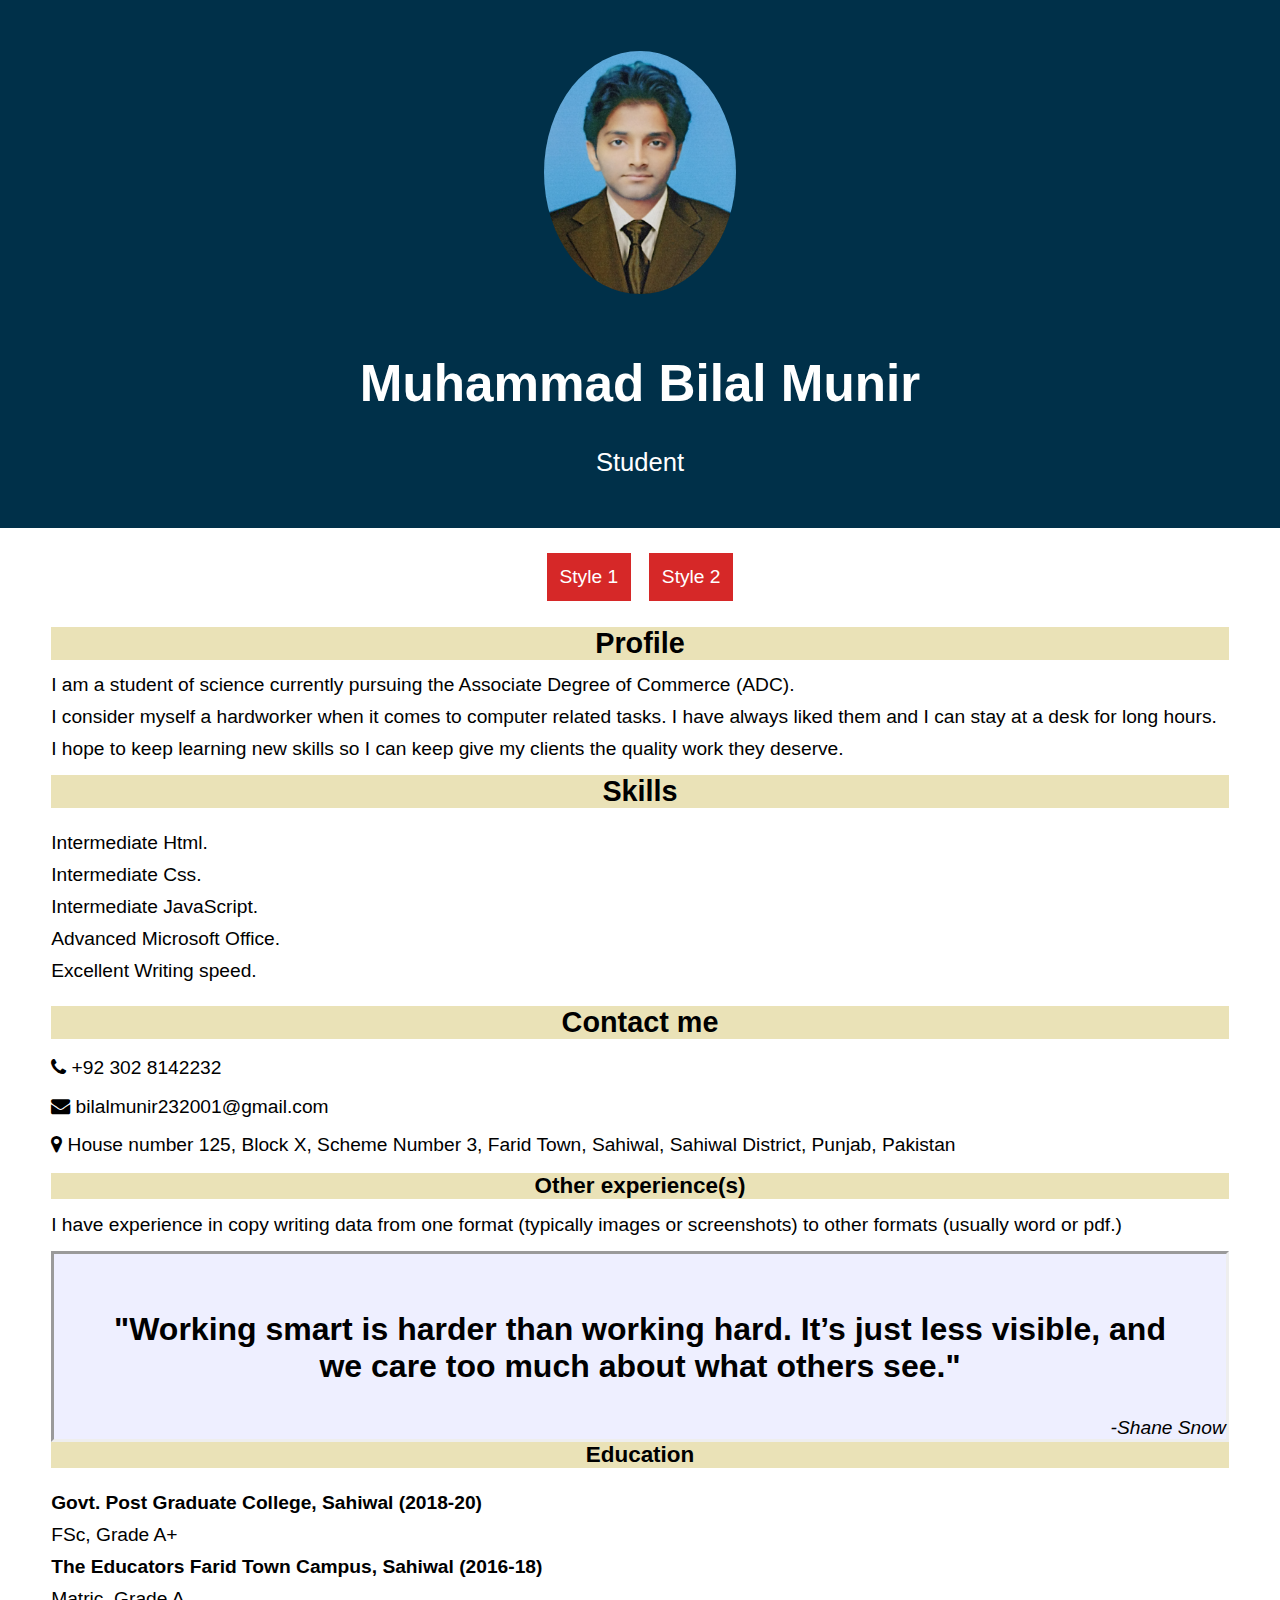
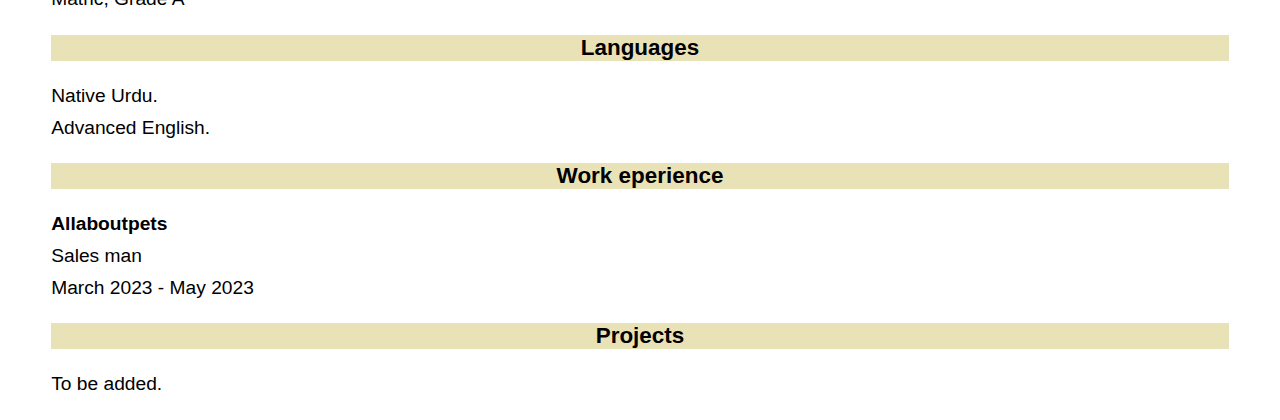
==== index.html @ 1413efce "Add files via upload" ====
<!DOCTYPE html>
<html lang="Us-en">
<head>
  <meta charset="utf-8">
  <meta name="viewport" content="width=device-width, initial-scale=1.0">
  <link rel="stylesheet" href="https://stackpath.bootstrapcdn.com/font-awesome/4.7.0/css/font-awesome.min.css" integrity="sha384-wvfXpqpZZVQGK6TAh5PVlGOfQNHSoD2xbE+QkPxCAFlNEevoEH3Sl0sibVcOQVnN" crossorigin="anonymous">
  <title>Resume</title>
  <link id="styleSheet" rel="stylesheet" type="text/css" href="style1.css">
  <script>
    function initialize() {
      var style1button = document.getElementById("style1button");
      var style2button = document.getElementById("style2button");
      var styleSheet = document.getElementById("styleSheet");

      style1button.addEventListener("click", function() {
        styleSheet.href = "style1.css";
      });

      style2button.addEventListener("click", function() {
        styleSheet.href = "style2.css";
      });
    }

    // Call the initialize function when the DOM is fully loaded
    document.addEventListener("DOMContentLoaded", initialize);
  </script>
</head>

<body>
  <div class="image">
    <img src="avatar.jpg" alt="Image not found.">
  </div>

  <div class="head">
  	<h1>Muhammad Bilal Munir</h1>
    <p>Student</p>
    <hr>
  </div>

  <div class="profile">
    <button id="style1button">Style 1</button>
    <button id="style2button">Style 2</button>
    <h2>Profile</h2>
    <p>I am a student of science currently pursuing the Associate Degree of Commerce (ADC).</p>
    <p>I consider myself a hardworker when it comes to computer related tasks. I have always liked them and I can stay at a desk for long hours.</p>
    <p>I hope to keep learning new skills so I can keep give my clients the quality work they deserve.</p><hr>
    <h2>Skills</h2>
      <ul>
        <li>Intermediate Html.</li>
        <li>Intermediate Css.</li>
        <li>Intermediate JavaScript.</li>
        <li>Advanced Microsoft Office.</li>
        <li>Excellent Writing speed.</li>
      </ul><hr>
    <h2>Contact me</h2>
      <p><i class="fa fa-phone"></i> +92 302 8142232</p>
      <p><i class="fa fa-envelope"></i> <a title="Gmail address" href="https://mail.google.com/mail/" target="_blank">bilalmunir232001@gmail.com</a></p>
      <p><i class="fa fa-map-marker"></i> <a title="Location" href="https://www.google.com/maps/place/Plot+209,+Farid+Town,+Sahiwal,+Sahiwal+District,+Punjab,+Pakistan/@30.6721844,73.0730699,17z/data=!3m1!4b1!4m6!3m5!1s0x3922c810794a43fb:0x19f2639bd5656b4d!8m2!3d30.6721798!4d73.0756448!16s%2Fg%2F11kf3dxtk8" target="_blank">House number 125, Block X, Scheme Number 3, Farid Town, Sahiwal, Sahiwal District, Punjab, Pakistan</a></p><hr>
    <h3>Other experience(s)</h3>
      <p>I have experience in copy writing data from one format (typically images or screenshots) to other formats (usually word or pdf.)</p>
  </div>

  <div class="quote">
    <blockquote><strong>"Working smart is harder than working hard. It’s just less visible, and we care too much about what others see."</strong></blockquote>
    <cite>-Shane Snow</cite>
  </div>

  <div class="content">
  	<h3>Education</h3><hr>
      <ul>
        <li title=" My college"><strong><a href="https://www.gpgcs.edu.pk/" target="_blank">Govt. Post Graduate College, Sahiwal (2018-20)</a></strong></li>
        <li>FSc, Grade A+</li>
        <li title="My school"><strong><a href="https://theeducatorssahiwal.com/" target="_blank">The Educators Farid Town Campus, Sahiwal (2016-18)</a></strong></li>
        <li>Matric, Grade A</li>
      </ul>
    <h3>Languages</h3><hr>
      <ul>
        <li>Native Urdu.</li>
        <li>Advanced English.</li>
      </ul>

    <h3>Work eperience</h3><hr>
      <ul>
        <li><strong><a title="Work place" href="https://allaboutpets.pk/">Allaboutpets</a></strong><br>Sales man<br>March 2023 - May 2023</li>
      </ul>

    <h3>Projects</h3><hr>
      <ul>
        <li>To be added.</li>
      </ul>
  </div>
</body>
</html>
---- style1.css ----
body {
  margin: 0px;
  padding: 0px;
  font-family: Cambria, sans-serif;
}

a {
  text-decoration: none;
  color: inherit;
}

hr {
  display: none;
}

ul {
  list-style-type: none;
  padding-left: 0vw;
}

.head {
  padding: 2vw;
  font-size: 2vw;
  text-align: center;
  background-color: #003049;
  color: #ffffff;
}

.image {
  text-align: center;
  padding-top: 4vw;
  background-color: #003049;
}

.image img {
  display: block;
  margin: 0 auto;
  height: 19vw;
  width: 15vw;
  border-radius: 50%;
}

.profile {
  text-align: center;
  font-size: 1.5vw;
}

.profile button {
  background-color: #D62828;
  border: none;
  color: #ffffff;
  padding: 1vw 1vw;
  margin: 2vw 0.5vw;
  text-align: center;
  text-decoration: none;
  display: inline-block;
  font-size: 1.5vw;
  cursor: pointer;

}

.profile h2, .profile h3 {
  background-color: #EAE2B7;
  margin: 0 4vw;
}

.profile p {
  text-align: left;
  margin-left: 4vw;
  line-height: 1vw;
}

.profile ul {
  text-align: left;
  padding-left: 4vw;
  line-height: 2.5vw;
}

.quote blockquote {
  padding-top: 2vw;
  text-align: center;
  font-size: 2.5vw;
}

.quote {
  text-align: right;
  font-size: 1.5vw;
  margin-right: 4vw;
  margin-left: 4vw;
  background-color: #eeefff;
  border: 0.3vw inset;
}

.content {
  text-align: center;
  font-size: 1.5vw;
}

.content h3 {
  background-color: #EAE2B7;
  margin: 0 4vw;
}

.content ul {
  text-align: left;
  padding-left: 4vw;
  line-height: 2.5vw;
}
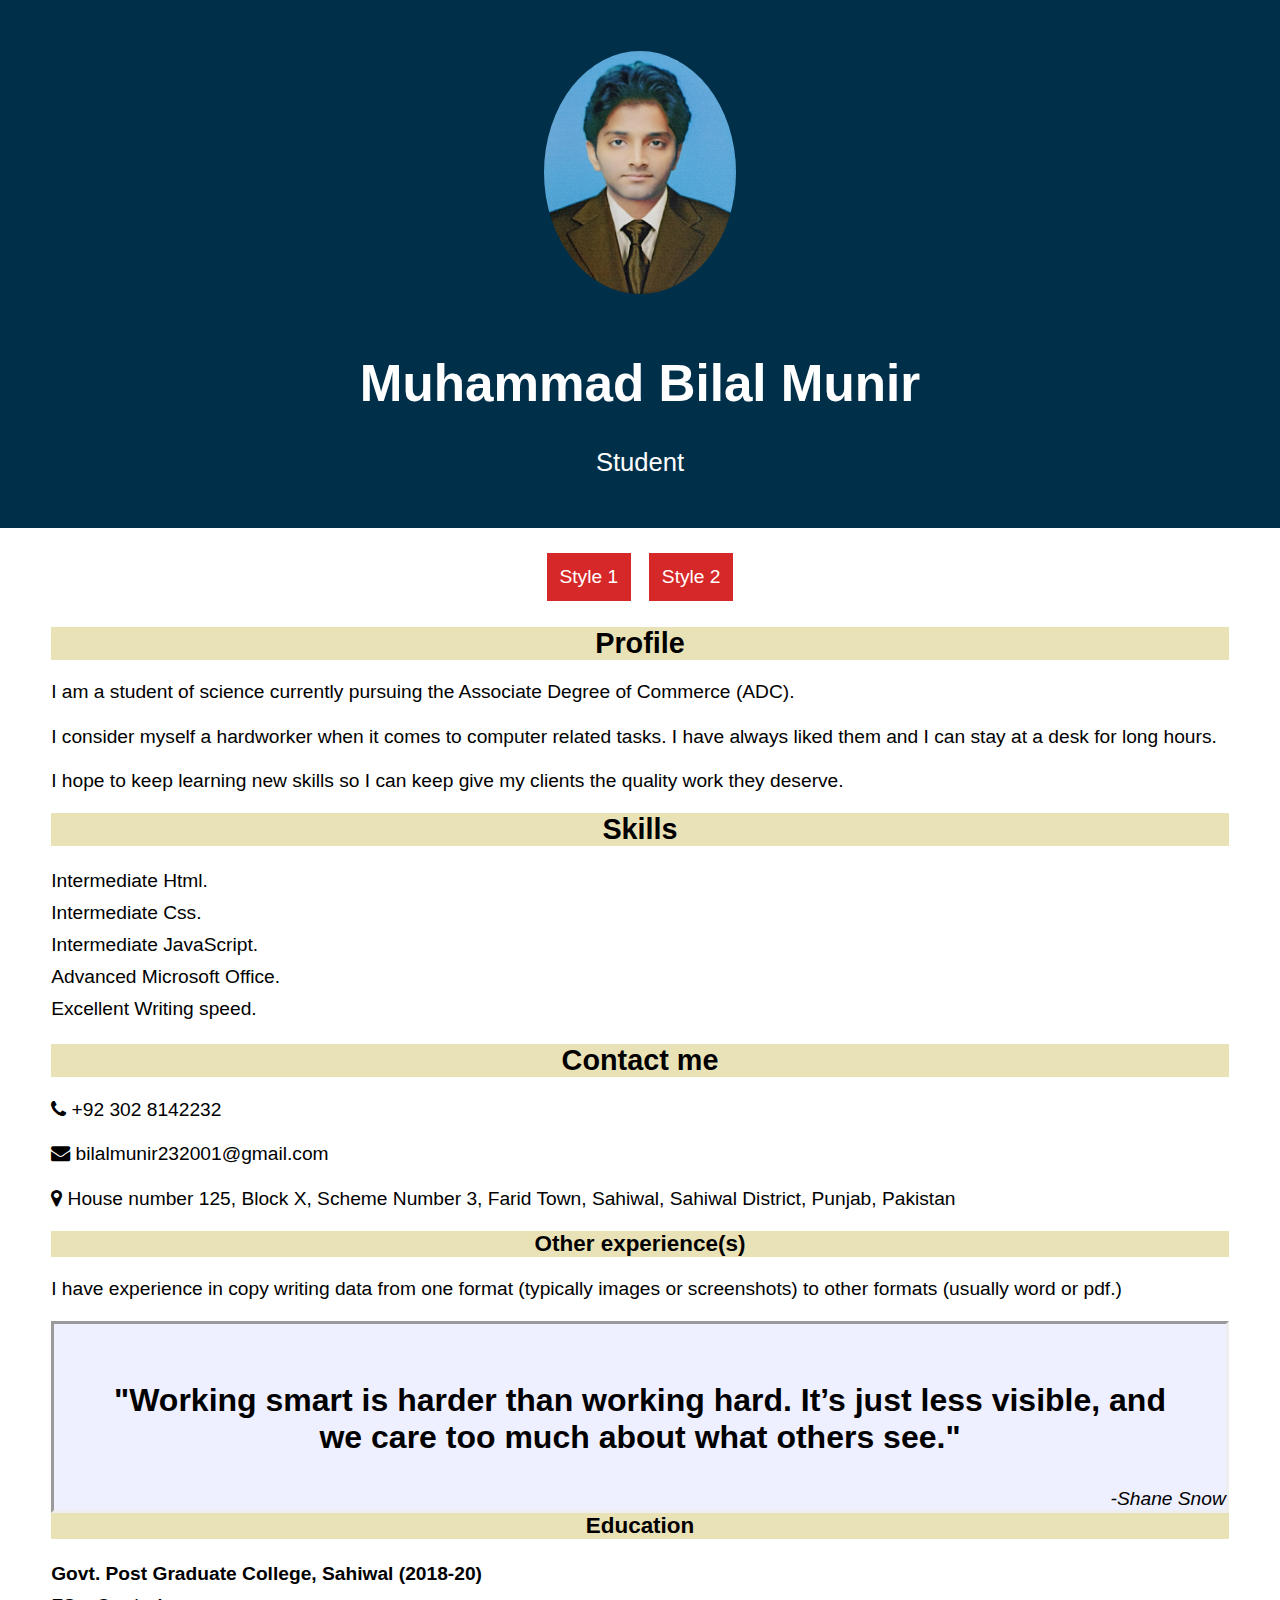
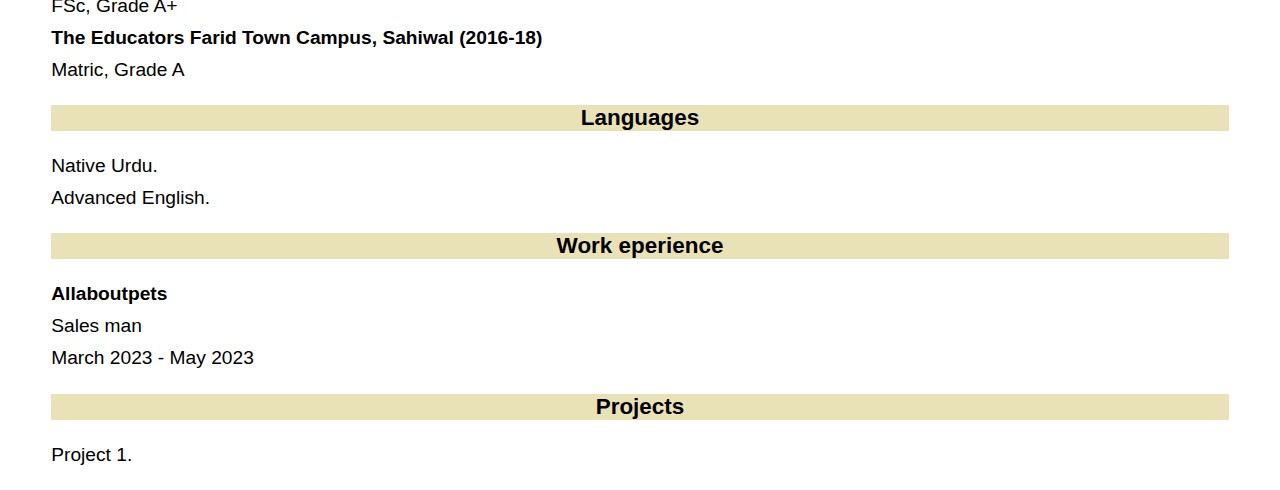
==== commit a25ceef3: "Update index.html" ====
--- a/index.html
+++ b/index.html
@@ -86,8 +86,8 @@
 
     <h3>Projects</h3><hr>
       <ul>
-        <li>To be added.</li>
+        <li><a href="Project1.html">Project 1.</a></li>
       </ul>
   </div>
 </body>
-</html>+</html>
--- a/style1.css
+++ b/style1.css
@@ -66,8 +66,9 @@
 
 .profile p {
   text-align: left;
-  margin-left: 4vw;
-  line-height: 1vw;
+  padding-left: 4vw;
+  padding-right: 4vw;
+  line-height: 2vw;
 }
 
 .profile ul {
@@ -105,4 +106,4 @@
   text-align: left;
   padding-left: 4vw;
   line-height: 2.5vw;
-}+}
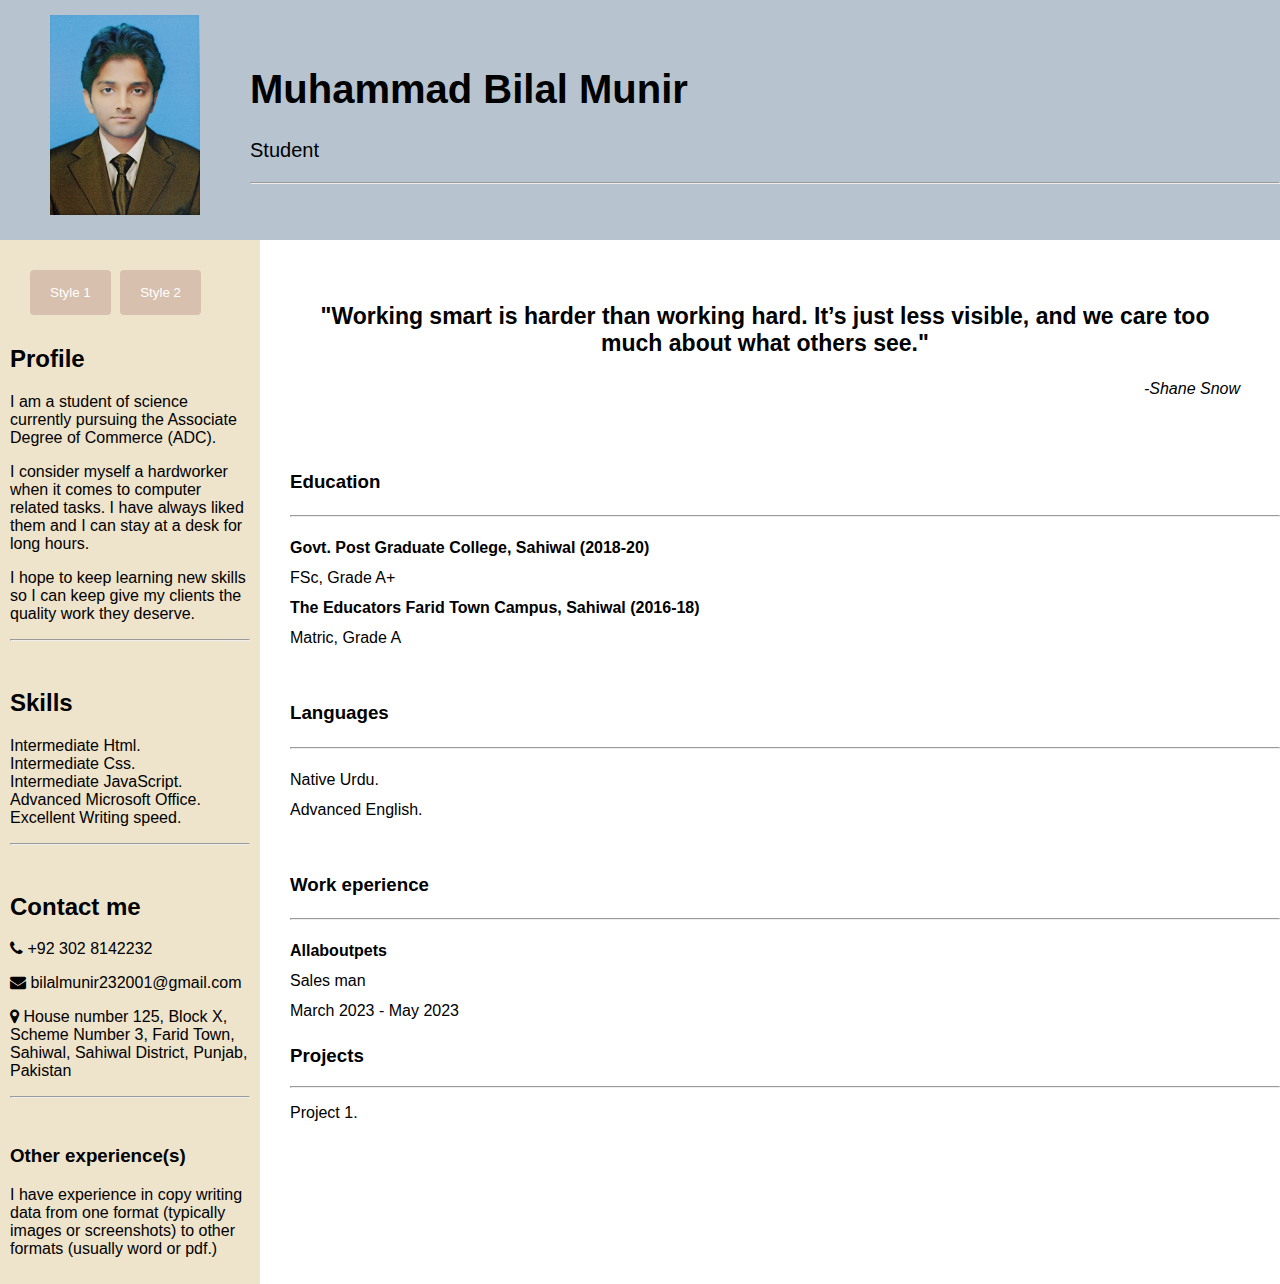
==== commit f0af38b4: "Add files via upload" ====
--- a/index.html
+++ b/index.html
@@ -5,7 +5,7 @@
   <meta name="viewport" content="width=device-width, initial-scale=1.0">
   <link rel="stylesheet" href="https://stackpath.bootstrapcdn.com/font-awesome/4.7.0/css/font-awesome.min.css" integrity="sha384-wvfXpqpZZVQGK6TAh5PVlGOfQNHSoD2xbE+QkPxCAFlNEevoEH3Sl0sibVcOQVnN" crossorigin="anonymous">
   <title>Resume</title>
-  <link id="styleSheet" rel="stylesheet" type="text/css" href="style1.css">
+  <link id="styleSheet" rel="stylesheet" type="text/css" href="style2.css">
   <script>
     function initialize() {
       var style1button = document.getElementById("style1button");
@@ -27,45 +27,64 @@
 </head>
 
 <body>
-  <div class="image">
-    <img src="avatar.jpg" alt="Image not found.">
+  <div class="container-1">
+    <div class="image">
+      <img src="avatar.jpg" alt="Image not found.">
+    </div>
+
+    <div class="head">
+  	  <h1>Muhammad Bilal Munir</h1>
+      <p>Student</p>
+      <hr>
+    </div>
   </div>
 
-  <div class="head">
-  	<h1>Muhammad Bilal Munir</h1>
-    <p>Student</p>
-    <hr>
-  </div>
+  <div class="container-2">
+    <div class="buttons">
+      <button id="style1button">Style 1</button>
+      <button id="style2button">Style 2</button>
+    </div>
 
-  <div class="profile">
-    <button id="style1button">Style 1</button>
-    <button id="style2button">Style 2</button>
-    <h2>Profile</h2>
-    <p>I am a student of science currently pursuing the Associate Degree of Commerce (ADC).</p>
-    <p>I consider myself a hardworker when it comes to computer related tasks. I have always liked them and I can stay at a desk for long hours.</p>
-    <p>I hope to keep learning new skills so I can keep give my clients the quality work they deserve.</p><hr>
-    <h2>Skills</h2>
-      <ul>
-        <li>Intermediate Html.</li>
-        <li>Intermediate Css.</li>
-        <li>Intermediate JavaScript.</li>
-        <li>Advanced Microsoft Office.</li>
-        <li>Excellent Writing speed.</li>
-      </ul><hr>
-    <h2>Contact me</h2>
-      <p><i class="fa fa-phone"></i> +92 302 8142232</p>
-      <p><i class="fa fa-envelope"></i> <a title="Gmail address" href="https://mail.google.com/mail/" target="_blank">bilalmunir232001@gmail.com</a></p>
-      <p><i class="fa fa-map-marker"></i> <a title="Location" href="https://www.google.com/maps/place/Plot+209,+Farid+Town,+Sahiwal,+Sahiwal+District,+Punjab,+Pakistan/@30.6721844,73.0730699,17z/data=!3m1!4b1!4m6!3m5!1s0x3922c810794a43fb:0x19f2639bd5656b4d!8m2!3d30.6721798!4d73.0756448!16s%2Fg%2F11kf3dxtk8" target="_blank">House number 125, Block X, Scheme Number 3, Farid Town, Sahiwal, Sahiwal District, Punjab, Pakistan</a></p><hr>
-    <h3>Other experience(s)</h3>
-      <p>I have experience in copy writing data from one format (typically images or screenshots) to other formats (usually word or pdf.)</p>
+    <div class="profile">
+      <h2>Profile</h2>
+      <p>I am a student of science currently pursuing the Associate Degree of Commerce (ADC).</p>
+      <p>I consider myself a hardworker when it comes to computer related tasks. I have always liked them and I can stay at a desk for long hours.</p>
+      <p>I hope to keep learning new skills so I can keep give my clients the quality work they deserve.</p><hr>
+    </div>
+
+    <div class="skills">
+      <h2>Skills</h2>
+        <ul>
+          <li>Intermediate Html.</li>
+          <li>Intermediate Css.</li>
+          <li>Intermediate JavaScript.</li>
+          <li>Advanced Microsoft Office.</li>
+          <li>Excellent Writing speed.</li>
+        </ul><hr>
+    </div>
+
+    <div class="contact">
+      <h2>Contact me</h2>
+        <p><i class="fa fa-phone"></i> +92 302 8142232</p>
+        <p><i class="fa fa-envelope"></i> <a title="Gmail address" href="https://mail.google.com/mail/" target="_blank">bilalmunir232001@gmail.com</a></p>
+        <p><i class="fa fa-map-marker"></i> <a title="Location" href="https://www.google.com/maps/place/Plot+209,+Farid+Town,+Sahiwal,+Sahiwal+District,+Punjab,+Pakistan/@30.6721844,73.0730699,17z/data=!3m1!4b1!4m6!3m5!1s0x3922c810794a43fb:0x19f2639bd5656b4d!8m2!3d30.6721798!4d73.0756448!16s%2Fg%2F11kf3dxtk8" target="_blank">House number 125, Block X, Scheme Number 3, Farid Town, Sahiwal, Sahiwal District, Punjab, Pakistan</a></p><hr>
+    </div>
+
+    <div class="otherexp">
+      <h3>Other experience(s)</h3>
+        <p>I have experience in copy writing data from one format (typically images or screenshots) to other formats (usually word or pdf.)</p>
+    </div>
   </div>
 
   <div class="quote">
     <blockquote><strong>"Working smart is harder than working hard. It’s just less visible, and we care too much about what others see."</strong></blockquote>
+  </div>
+
+  <div class="cite">
     <cite>-Shane Snow</cite>
   </div>
 
-  <div class="content">
+  <div class="education">
   	<h3>Education</h3><hr>
       <ul>
         <li title=" My college"><strong><a href="https://www.gpgcs.edu.pk/" target="_blank">Govt. Post Graduate College, Sahiwal (2018-20)</a></strong></li>
@@ -73,21 +92,28 @@
         <li title="My school"><strong><a href="https://theeducatorssahiwal.com/" target="_blank">The Educators Farid Town Campus, Sahiwal (2016-18)</a></strong></li>
         <li>Matric, Grade A</li>
       </ul>
+  </div>
+
+  <div class="languages">
     <h3>Languages</h3><hr>
       <ul>
         <li>Native Urdu.</li>
         <li>Advanced English.</li>
       </ul>
+  </div>
 
+  <div class="experience">
     <h3>Work eperience</h3><hr>
       <ul>
         <li><strong><a title="Work place" href="https://allaboutpets.pk/">Allaboutpets</a></strong><br>Sales man<br>March 2023 - May 2023</li>
       </ul>
+  </div>
 
-    <h3>Projects</h3><hr>
+  <div class="projects">
+   <h3>Projects</h3><hr>
       <ul>
         <li><a href="Project1.html">Project 1.</a></li>
       </ul>
   </div>
 </body>
-</html>
+</html>--- a/style2.css
+++ b/style2.css
@@ -0,0 +1,132 @@
+body {
+  margin: 0;
+  padding: 0;
+  max-width: 100%;
+  font-family: cambria, Arial, sans-serif;
+}
+
+ul {
+  list-style-type: none;
+  padding: 0;
+}
+
+a {
+  text-decoration: none;
+  color: inherit;
+}
+
+.container-1 {
+    overflow: auto;
+  }
+  
+.image {
+  float: left;
+  padding: 15px 50px;
+  background-color: #B7C4CF;
+}
+
+.image img {
+  height: 200px;
+  width: 150px;
+}
+
+.head {
+  height: 200px;
+  padding-top: 40px;
+  background-color: #B7C4CF;
+  font-size: 20px;
+}
+
+.container-2 {
+  float: left;
+  width: 290px;
+  overflow: auto;
+}
+
+.buttons {
+  padding: 30px 10px 0px 30px;
+  background-color: #EEE3CB;
+  margin-right: 30px;
+}
+
+.buttons button {
+  background-color: #D7C0AE;
+  color: white;
+  padding: 15px 20px;
+  border: none;
+  border-radius: 4px;
+  margin-right: 5px;
+}
+  
+.buttons button:hover {
+  background-color: #BFAE9C;
+  cursor: pointer;
+}
+  
+.profile, .skills, .contact, .otherexp {
+  margin-right: 30px;
+  background-color: #EEE3CB;
+  padding: 10px;
+}
+
+.quote {
+  padding-top: 40px;
+  font-size: 23px;
+  text-align: center;
+}
+
+.cite {
+  text-align: right;
+  padding: 0 40px 40px 0;
+}
+
+.education, .languages, .experience, .project {
+ line-height: 30px;
+ padding-top: 10px;
+}
+
+@media (max-width: 600px) {
+body {
+  overflow-x: hidden;
+  background-color: #F1F6F9;
+}
+
+.container-2 {
+  width: 98%;
+  margin-right: 0;
+  padding: 2% 4% 5% 4%;
+}
+
+.buttons {
+  padding-left: 29%;
+}
+
+.container-1,
+.quote,
+.cite,
+.education,
+.experience,
+.languages,
+.projects  {
+  max-width: 100%;
+  padding: 2% 4%;
+  margin-right: 0;
+}
+
+.head {
+  font-size: 15px;
+}
+
+.quote {
+  padding-top: 5%;
+}
+
+.cite {
+  padding: 0 5% 5% 0;
+}
+
+.image img {
+  height: auto;
+  max-width: 100%;
+}
+}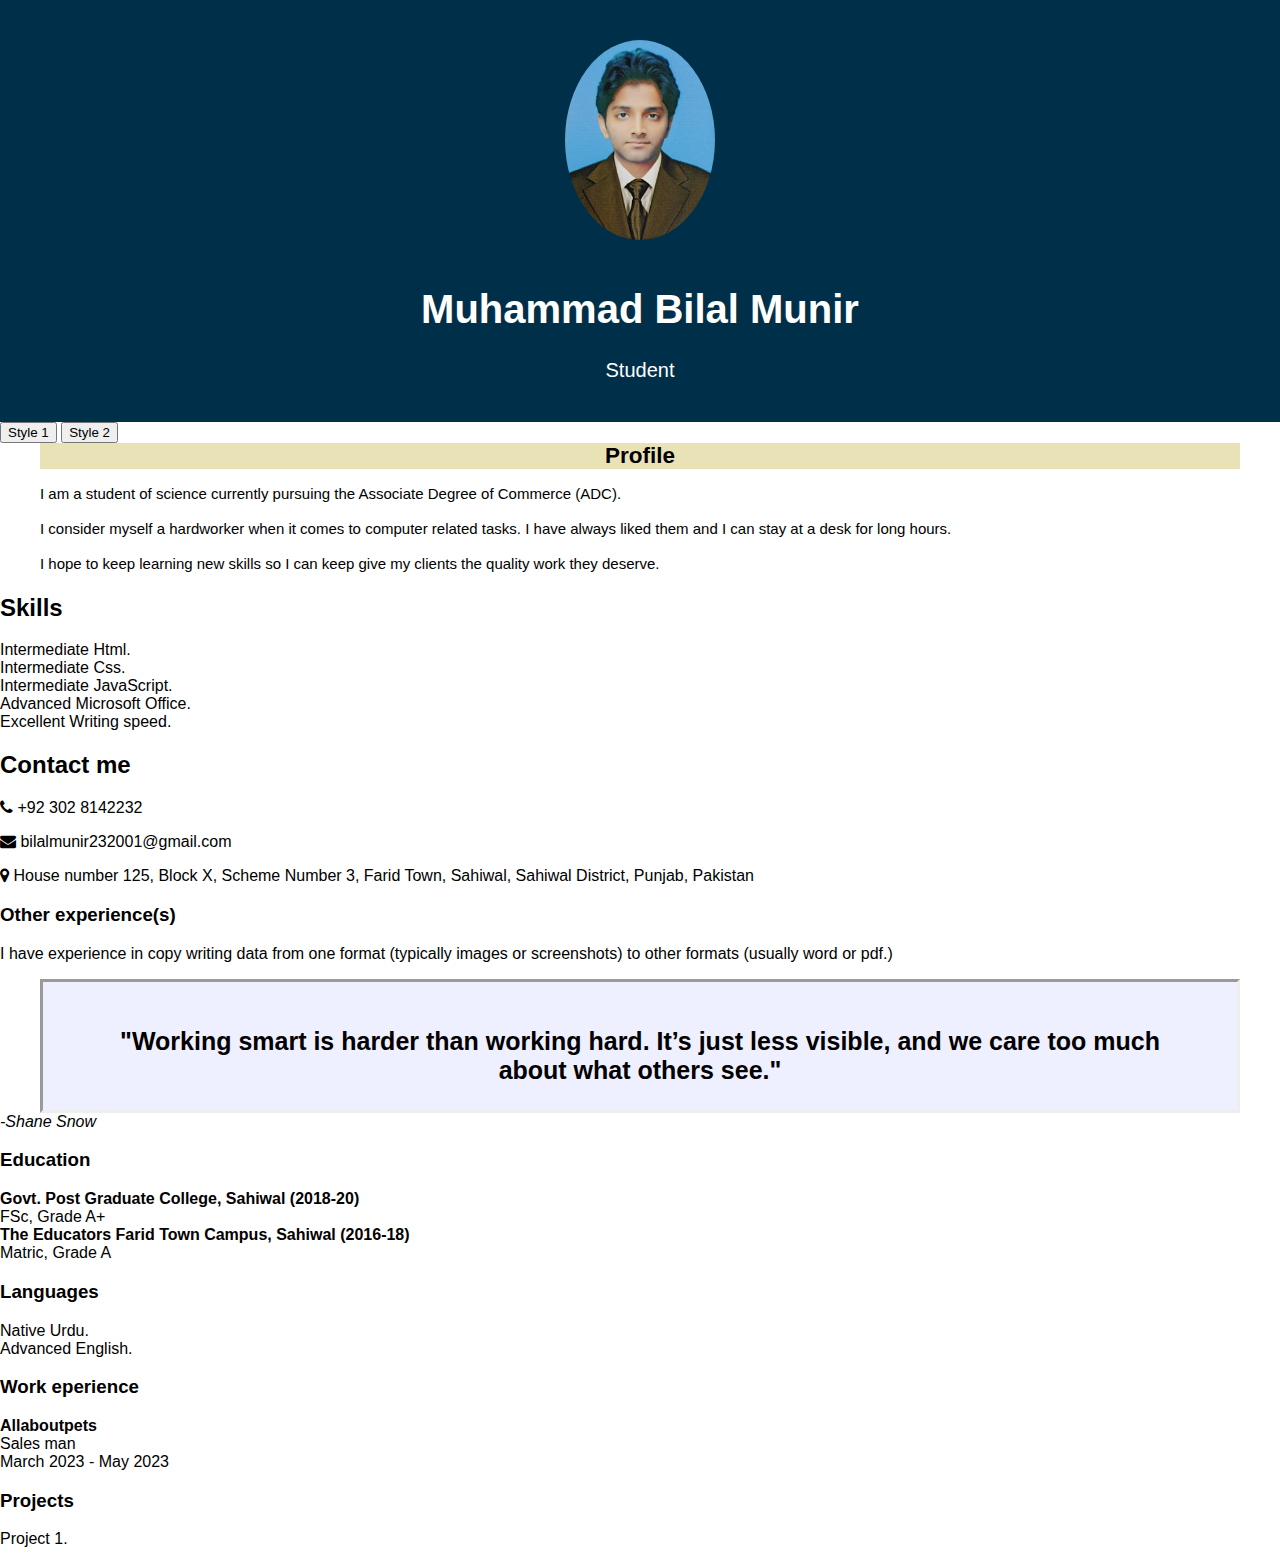
==== commit 069fd841: "Update index.html" ====
--- a/index.html
+++ b/index.html
@@ -5,7 +5,7 @@
   <meta name="viewport" content="width=device-width, initial-scale=1.0">
   <link rel="stylesheet" href="https://stackpath.bootstrapcdn.com/font-awesome/4.7.0/css/font-awesome.min.css" integrity="sha384-wvfXpqpZZVQGK6TAh5PVlGOfQNHSoD2xbE+QkPxCAFlNEevoEH3Sl0sibVcOQVnN" crossorigin="anonymous">
   <title>Resume</title>
-  <link id="styleSheet" rel="stylesheet" type="text/css" href="style2.css">
+  <link id="styleSheet" rel="stylesheet" type="text/css" href="style1.css">
   <script>
     function initialize() {
       var style1button = document.getElementById("style1button");
@@ -116,4 +116,4 @@
       </ul>
   </div>
 </body>
-</html>+</html>
--- a/style1.css
+++ b/style1.css
@@ -0,0 +1,111 @@
+body {
+  margin: 0;
+  padding: 0;
+  font-family: Cambria, sans-serif;
+}
+
+a {
+  text-decoration: none;
+  color: inherit;
+}
+
+hr {
+  display: none;
+}
+
+ul {
+  list-style-type: none;
+  padding-left: 0;
+}
+
+.head {
+  padding: 20px;
+  font-size: 20px;
+  text-align: center;
+  background-color: #003049;
+  color: #ffffff;
+}
+
+.image {
+  text-align: center;
+  padding-top: 40px;
+  background-color: #003049;
+}
+
+.image img {
+  display: block;
+  margin: 0 auto;
+  height: 200px;
+  width: 150px;
+  border-radius: 50%;
+}
+
+.profile {
+  text-align: center;
+  font-size: 15px;
+}
+
+.profile button {
+  background-color: #D62828;
+  border: none;
+  color: #ffffff;
+  padding: 10px 10px;
+  margin: 20px 5px;
+  text-align: center;
+  text-decoration: none;
+  display: inline-block;
+  font-size: 15px;
+  cursor: pointer;
+}
+
+.profile h2,
+.profile h3 {
+  background-color: #EAE2B7;
+  margin: 0 40px;
+}
+
+.profile p {
+  text-align: left;
+  padding-left: 40px;
+  padding-right: 40px;
+  line-height: 20px;
+}
+
+.profile ul {
+  text-align: left;
+  padding-left: 40px;
+  line-height: 25px;
+}
+
+.quote blockquote {
+  padding-top: 20px;
+  text-align: center;
+  font-size: 25px;
+}
+
+.quote {
+  text-align: right;
+  font-size: 15px;
+  margin-right: 40px;
+  margin-left: 40px;
+  background-color: #eeefff;
+  border: 3px inset;
+}
+
+.content {
+  text-align: center;
+  font-size: 15px;
+}
+
+.content h3 {
+  background-color: #EAE2B7;
+  padding-left: 40px;
+  padding-right: 40px;
+  margin: 0 40px;
+}
+
+.content ul {
+  text-align: left;
+  padding-left: 40px;
+  line-height: 25px;
+}
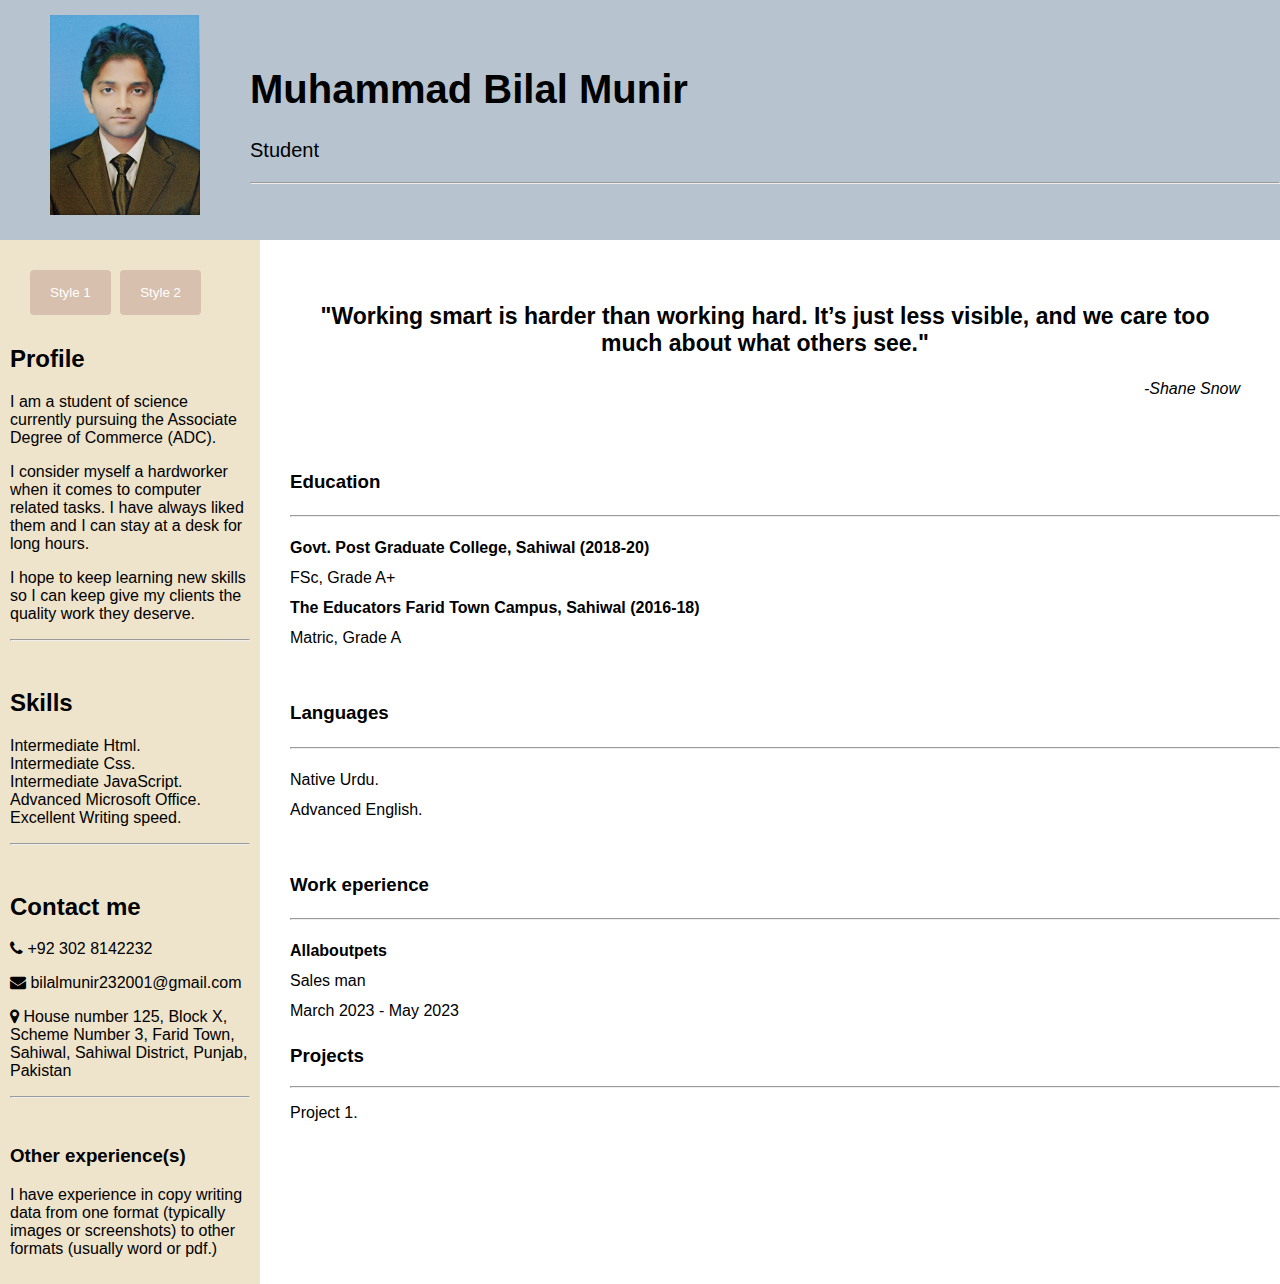
==== commit a429494b: "Update index.html" ====
--- a/index.html
+++ b/index.html
@@ -5,7 +5,7 @@
   <meta name="viewport" content="width=device-width, initial-scale=1.0">
   <link rel="stylesheet" href="https://stackpath.bootstrapcdn.com/font-awesome/4.7.0/css/font-awesome.min.css" integrity="sha384-wvfXpqpZZVQGK6TAh5PVlGOfQNHSoD2xbE+QkPxCAFlNEevoEH3Sl0sibVcOQVnN" crossorigin="anonymous">
   <title>Resume</title>
-  <link id="styleSheet" rel="stylesheet" type="text/css" href="style1.css">
+  <link id="styleSheet" rel="stylesheet" type="text/css" href="style2.css">
   <script>
     function initialize() {
       var style1button = document.getElementById("style1button");
--- a/style2.css
+++ b/style2.css
@@ -0,0 +1,150 @@
+body {
+  margin: 0;
+  padding: 0;
+  max-width: 100%;
+  font-family: cambria, Arial, sans-serif;
+}
+
+ul {
+  list-style-type: none;
+  padding: 0;
+}
+
+a {
+  text-decoration: none;
+  color: inherit;
+}
+
+.container-1 {
+    overflow: auto;
+  }
+  
+.image {
+  float: left;
+  padding: 15px 50px;
+  background-color: #B7C4CF;
+}
+
+.image img {
+  height: 200px;
+  width: 150px;
+}
+
+.head {
+  height: 200px;
+  padding-top: 40px;
+  background-color: #B7C4CF;
+  font-size: 20px;
+}
+
+.container-2 {
+  float: left;
+  width: 290px;
+  overflow: auto;
+}
+
+.buttons {
+  padding: 30px 10px 0px 30px;
+  background-color: #EEE3CB;
+  margin-right: 30px;
+}
+
+.buttons button {
+  background-color: #D7C0AE;
+  color: white;
+  padding: 15px 20px;
+  border: none;
+  border-radius: 4px;
+  margin-right: 5px;
+}
+  
+.buttons button:hover {
+  background-color: #BFAE9C;
+  cursor: pointer;
+}
+  
+.profile, .skills, .contact, .otherexp {
+  margin-right: 30px;
+  background-color: #EEE3CB;
+  padding: 10px;
+}
+
+.quote {
+  padding-top: 40px;
+  font-size: 23px;
+  text-align: center;
+}
+
+.cite {
+  text-align: right;
+  padding: 0 40px 40px 0;
+}
+
+.education, .languages, .experience, .project {
+ line-height: 30px;
+ padding-top: 10px;
+}
+
+@media (max-width: 600px) {
+body {
+  overflow-x: hidden;
+  background-color: #F1F6F9;
+}
+
+.container-2 {
+  width: 98%;
+  margin-right: 0;
+  padding: 2% 4% 5% 4%;
+}
+
+.buttons {
+  text-align: center;
+}
+
+.quote,
+.cite,
+.education,
+.experience,
+.languages,
+.projects  {
+  max-width: 100%;
+  padding: 2% 4%;
+  margin-right: 0;
+}
+
+.container-1 {
+  max-width: 100%;
+  text-align: center;
+}
+
+.image {
+  display: inline-block;
+  width: 92%;
+  padding: 1px;
+  margin-left: 4%;
+}
+
+.head {
+  display: inline-block;
+  width: 92%;
+  padding: 1px;
+  font-size: 15px;
+}
+
+.head hr {
+  display: none;
+ }
+  
+.quote {
+  padding-top: 5%;
+}
+
+.cite {
+  padding: 0 5% 5% 0;
+}
+
+.image img {
+  height: auto;
+  max-width: 100%;
+}
+}
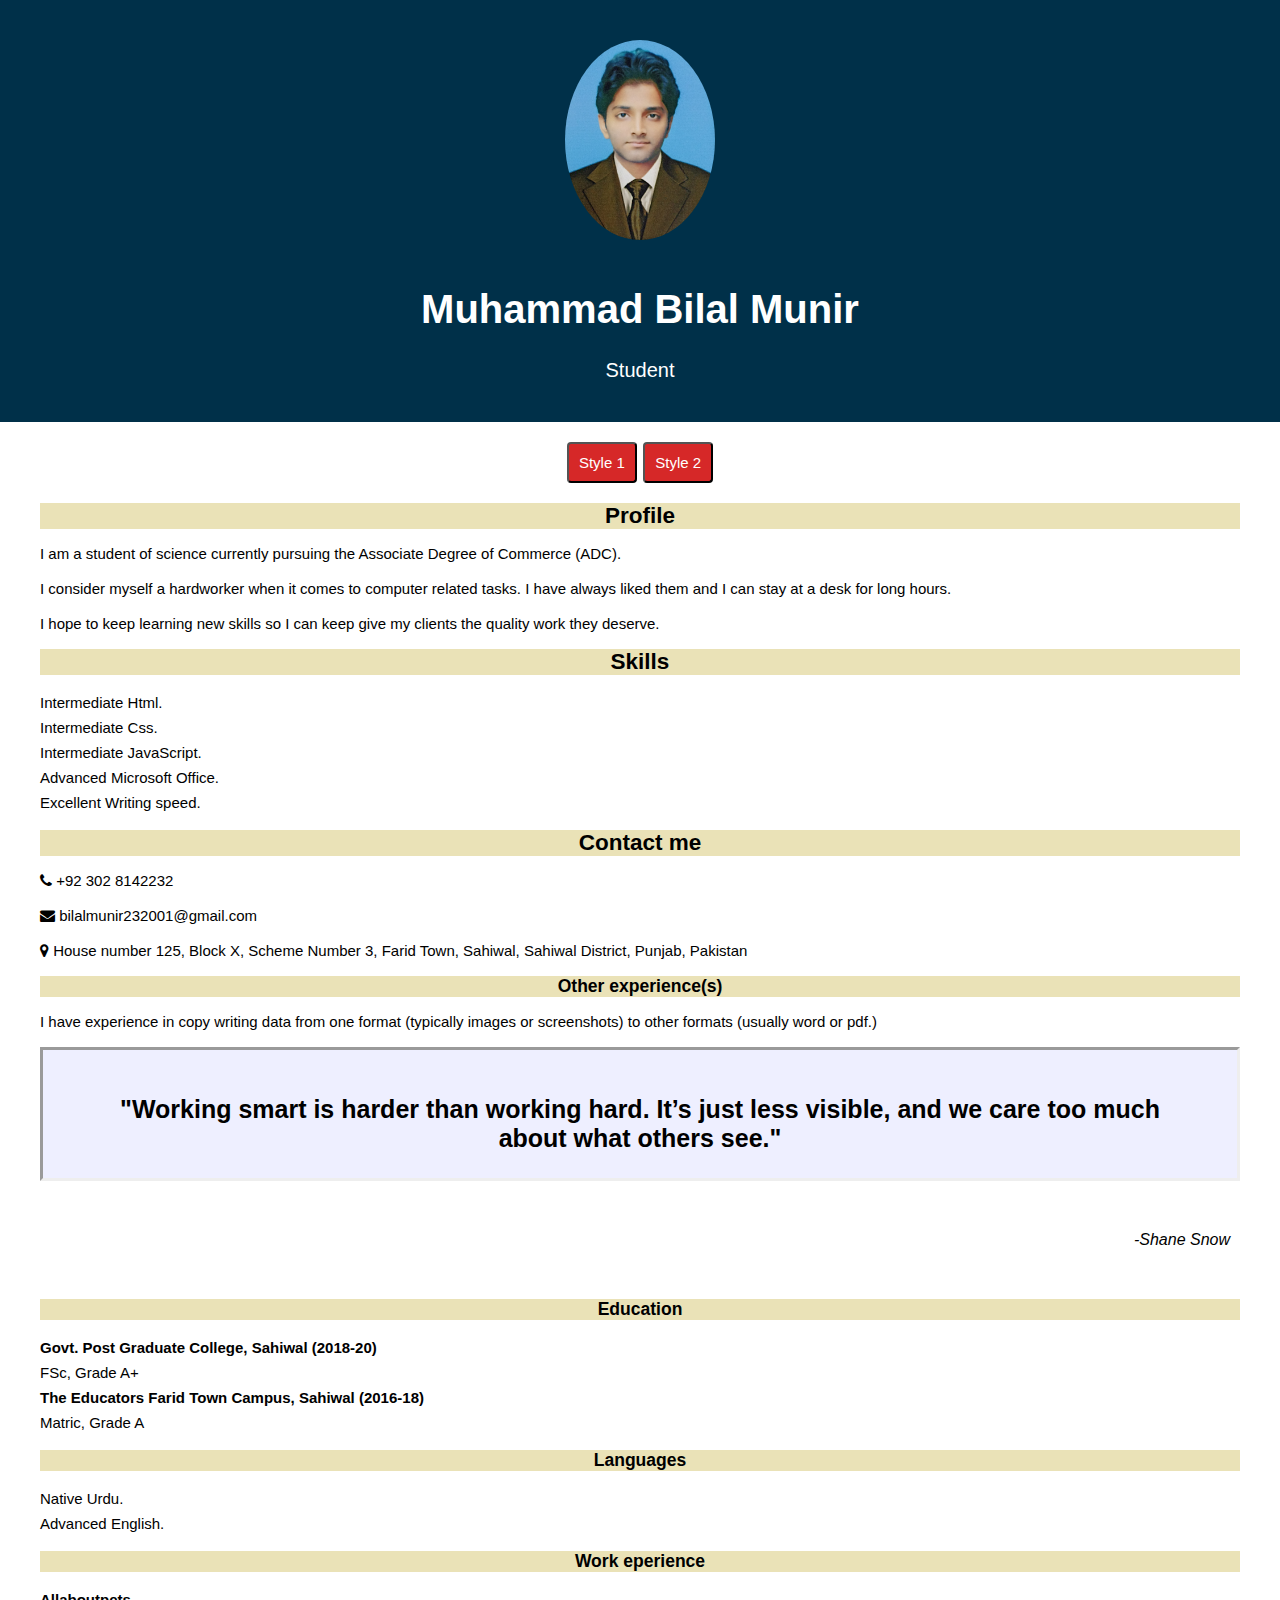
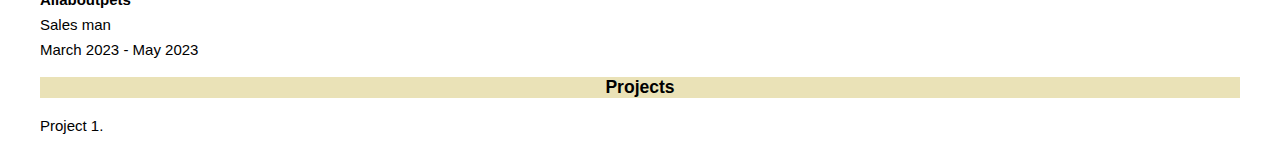
==== commit fd3cd8e5: "Update index.html" ====
--- a/index.html
+++ b/index.html
@@ -5,7 +5,7 @@
   <meta name="viewport" content="width=device-width, initial-scale=1.0">
   <link rel="stylesheet" href="https://stackpath.bootstrapcdn.com/font-awesome/4.7.0/css/font-awesome.min.css" integrity="sha384-wvfXpqpZZVQGK6TAh5PVlGOfQNHSoD2xbE+QkPxCAFlNEevoEH3Sl0sibVcOQVnN" crossorigin="anonymous">
   <title>Resume</title>
-  <link id="styleSheet" rel="stylesheet" type="text/css" href="style2.css">
+  <link id="styleSheet" rel="stylesheet" type="text/css" href="style1.css">
   <script>
     function initialize() {
       var style1button = document.getElementById("style1button");
--- a/style1.css
+++ b/style1.css
@@ -0,0 +1,124 @@
+body {
+  margin: 0;
+  padding: 0;
+  font-family: Cambria, sans-serif;
+}
+
+a {
+  text-decoration: none;
+  color: inherit;
+}
+
+hr {
+  display: none;
+}
+
+ul {
+  list-style-type: none;
+  padding-left: 0;
+}
+
+.head {
+  padding: 20px;
+  font-size: 20px;
+  text-align: center;
+  background-color: #003049;
+  color: #ffffff;
+}
+
+.image {
+  text-align: center;
+  padding-top: 40px;
+  background-color: #003049;
+}
+
+.image img {
+  display: block;
+  margin: 0 auto;
+  height: 200px;
+  width: 150px;
+  border-radius: 50%;
+}
+
+.buttons {
+  text-align: center;
+}
+
+.buttons button {
+  background-color: #D62828;
+  border-radius: 4px;
+  color: #ffffff;
+  padding: 10px 10px;
+  margin: 20px 1px;
+  text-decoration: none;
+  display: inline-block;
+  font-size: 15px;
+  cursor: pointer;
+}
+
+.buttons button:hover {
+  background-color: #8e1c1c;
+}
+
+.profile,
+.skills,
+.contact,
+.otherexp,
+.languages,
+.education,
+.experience,
+.projects {
+  text-align: center;
+  font-size: 15px;
+}
+
+.profile h2,
+.skills h2,
+.contact h2,
+.otherexp h3,
+.education h3,
+.languages h3,
+.experience h3,
+.projects h3 {
+  background-color: #EAE2B7;
+  margin: 0 40px;
+}
+
+.profile p,
+.otherexp p,
+.contact p {
+  text-align: left;
+  padding-left: 40px;
+  padding-right: 40px;
+  line-height: 20px;
+}
+
+.skills ul,
+.languages ul,
+.education ul,
+.experience ul,
+.projects ul {
+  text-align: left;
+  padding-left: 40px;
+  line-height: 25px;
+}
+
+.quote blockquote {
+  padding-top: 20px;
+  text-align: center;
+  font-size: 25px;
+}
+
+.quote {
+  text-align: right;
+  font-size: 15px;
+  margin-right: 40px;
+  margin-left: 40px;
+  background-color: #eeefff;
+  border: 3px inset;
+}
+
+.cite {
+  text-align: right;
+  padding: 50px;
+}
